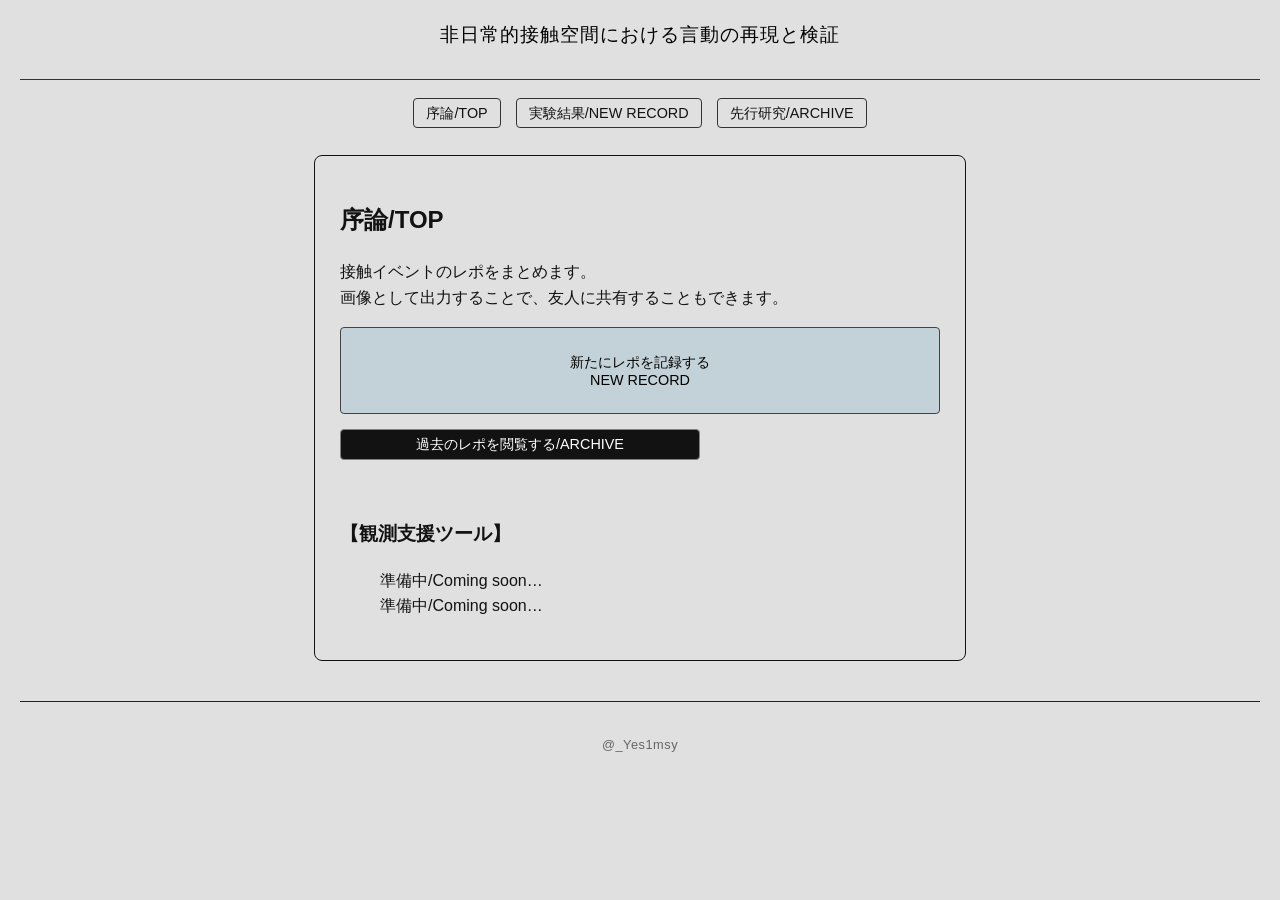
==== index.html @ 2d2f2fb6 "Rename repolog.html to index.html" ====
<!DOCTIPE html>
<html>
<head>
<meta charset="utf-8">
<meta name="author" content="_Yes1msy">
<meta name="description" content="接触イベントのレポをまとめる">
<title>repolog</title>
<link href="style.css" rel="stylesheet">
</head>
<body>

<!-- 1. ヘッダー&ナビゲーション（共通） -->
<header>
<h1>非日常的接触空間における言動の再現と検証</h1>
</header>
<div class="content">
<nav>
<ul>
<li><a href="repolog.html">序論/TOP</a></li>
<li><a href="record.html">実験結果/NEW RECORD</a></li>
<li><a href="archive.html">先行研究/ARCHIVE</a></li>
</ul>
</nav>

<!-- 2. メインコンテンツエリア -->
<main>
<section>
<h2>序論/TOP</h2>

<!-- 概要 -->
<p>接触イベントのレポをまとめます。<br>
画像として出力することで、友人に共有することもできます。</p>
</section>

<!-- ボタン -->
<section>
<div class="button-group">
<div>
<a href="record.html">
<button type="button" class="btn-primary">新たにレポを記録する<br>
NEW RECORD</button>
</a>
</div>
<div>
<a href="archive.html">
<button type="button">過去のレポを閲覧する/ARCHIVE</button>
</a>
</div>
<br>
</section>

<!-- 他ツールを並べる場所 -->
<section>
<h3>【観測支援ツール】</h3>
<div class="recomend">
<ul>
<li>準備中/Coming soon…</li>
<li>準備中/Coming soon…</li>
</ul>
</div>
</section>

</main>
</div>
<footer>
<p>@_Yes1msy</p>
</footer>
</body>
</html>
---- style.css ----
/* 全体 */
body{
background-color: #e0e0e0;
color:#121212;
font-family:sans-serif;
margin:0;
padding:20px;
line-height:1.6;
}

/* ヘッダー */
header{
text-align:center;
border-bottom:1px solid #333;
padding-bottom:15px;
margin-bottom:20px;
}

header h1{
font-size:1.2rem;
font-weight:normal;
letter-spacing:1px;
color:#000000;
}

/* ナビゲーションメニュー */
nav ul{
list-style:none;
padding:0;
display:flex;
justify-content:center;
gap:15px;
margin-bottom:30px;
}

nav a{
color:#121212;
text-decoration:none;
font-size:0.9rem;
padding:6px 12px;
border:1px solid #333;
border-radius:4px;
transition:0.2s;
}

/* メニューにマウスを乗せたときの変化 */
nav a:hover{
color:#fff;
border-color:#777;
background-color:#262626;
}

/* メインコンテンツの枠 */
main{
max-width:600px;
margin:0 auto;
background-color:#e0e0e0;
border:1px solid #121212;
border-radius:8px;
padding:25px;
}

/* 入力フォーム・ボタン周り */
div{
margin-bottom:15px;
}

label{
display:block;
font-size:0.85rem;
color:#121212;
margin-bottom:5px;
}

input[type="text"]
input[typy="date"]
select,
textarea{
width:100%;
padding:10px;
background-color:#c3d2d8;
border:1px solid #121212;
border-radius:4px;
color:#121212;
box-sizing:border-box;
}

/* 話者切り替え用：強制非表示クラス */
.is-hidden {
  display: none !important;
}

/* 入力欄をカチッとクリックしたとき */
input:focus, textarera:focus, select:focus{
outline:none;
border-color:#666;
}

/* ボタンのデザイン */
button{
background-color:#121212;
color:#fff;
border:1px solid #7f7f7f;
padding:5px 10px;
border-radius:4px;
cusor:pointer;
width:60%;
font-size:0.9rem;
transition:0.2s;
}

button:hover{
background-color:#999999;
border-color:#666;
}

/* 新規レポ用ボタンのデザイン */
.btn-primary{
background-color:#c3d2d8;
color:#000;
border:1px solid #444;
padding:25px 10px;
border-radius:4px;
cusor:pointer;
width:100%;
font-size:0.9rem;
transition:0.2s;
}

/* アーカイブボタンのデザイン */
.btn-record{
background-color:#3f3f3f;
color:#fff;
border:1px solid #444;
padding:12px 6px;
border-radius:20px;
cusor:pointer;
width:60%;
font-size:0.9rem;
transition:0.2s;
}

/* 他ツールを並べるところ */
.recomend ul{
list-style:none;
}

/* チャット風プレビューのスタイル */

/* ==========================================
   プレビューコンテナの基本枠
   ========================================== */
#preview-container {
  border-radius: 12px;
  padding: 0 0 20px 0;
  border: 1px solid #262626;
  box-sizing: border-box;
  overflow: hidden;
  transition: background-color 0.2s, border-color 0.2s;
}

/* ==========================================
   イベント情報エリア（端まで白・横並び）
   ========================================== */
.preview-header-info {
  background-color: #ffffff !important;
  padding: 18px 40px;
  margin-bottom: 24px;
  display: flex !important;
  justify-content: space-between !important;
  align-items: flex-start !important;
  font-size: 0.85rem;
  color: #333333;
  width: 100%;
  box-sizing: border-box;
  border-bottom: 1px solid #f0f0f0;
}

.preview-header-info p {
  margin: 4px 0;
  line-height: 1.4;
}

.preview-header-info span {
  color: #333333;
}

/* ==========================================
   チャットログ＆吹き出し配置
   ========================================== */
#chat-logs {
  padding: 0 16px;
}

.chat-row {
  display: flex;
  align-items: center;
  margin: 18px 0;
  gap: 8px;
}

/* 推し（左配置：ハートアイコン → 吹き出し） */
.chat-row-oshi {
  justify-content: flex-start;
}

/* 自分（右配置：吹き出し → アイコン） */
.chat-row-me {
  justify-content: flex-end;
}

/* 丸型アイコン */
.chat-icon {
  width: 40px !important;
  height: 40px !important;
  min-width: 40px !important;
  min-height: 40px !important;
  border-radius: 50% !important;
  overflow: hidden !important;
  display: flex !important;
  align-items: center !important;
  justify-content: center !important;
  background-color: #fff !important;
  border: 1px solid #ddd !important;
  flex-shrink: 0 !important;
}

/* アイコン内の画像 */
.chat-icon img {
  width: 100% !important;
  height: 100% !important;
  object-fit: cover !important;
  border-radius: 50% !important;
  display: block !important;
  margin: 0 !important;
  padding: 0 !important;
}

/* 吹き出し共通 */
.chat-bubble {
  position: relative;
  padding: 10px 20px;
  border-radius: 22px;
  max-width: 65%;
  font-size: 0.9rem;
  line-height: 1.4;
  box-sizing: border-box;
  border: none !important;
}

/* 推しの吹き出し */
.chat-oshi {
border-bottom-left-radius:4px !important;
border-bottom-right-radius:22px !important;
}

/* 自分の吹き出し */
.chat-me {
background-color:#dcdcdc !important;
color:#333333 !important;
border-bottom-right-radius:4px !important;
border-bottom-left-radius:22px !important;
}

/* システム動作メッセージ（カプセル） */
.chat-system {
  text-align: center;
  margin: 22px 0;
}

.chat-system-inner {
  display: inline-block;
  background-color: rgba(0, 0, 0, 0.2);
  color: #ffffff;
  font-size: 0.75rem;
  padding: 2px 56px;
  border-radius: 20px;
  letter-spacing: 0.5px;
}

/* MEMO欄 */
.preview-memo-box {
  background-color: rgba(255, 255, 255, 0.92);
  border-radius: 12px;
  padding: 16px 20px;
  margin: 24px 16px 0 16px;
  font-size: 0.9rem;
  border: none;
  color: #333333;
}

.preview-memo-title {
  font-size: 0.75rem;
  color: #888888;
  margin-bottom: 6px;
  letter-spacing: 1px;
}

/* ==========================================
   背景パターン（柄のベース指定）
   ========================================== */
.pattern-dots {
  background-size: 20px 20px !important;
  background-position: 0 0, 10px 10px !important;
}

.pattern-check {
  background-size: 24px 24px !important;
  background-position: 0 0, 12px 12px !important;
}

.pattern-stripe {
  background-size: 28px 28px !important;
  background-position: 0 0 !important;
}

.pattern-plain {
  background-image: none !important;
}

/* ==========================================
   テーマカラー別デザイン（8色）
   ========================================== */

/* 1. 黄 */
.theme-yellow { background-color: #fffef0; border-color: #fff2b2; }
.theme-yellow .chat-oshi { background-color: #f2cc42 !important; color: #ffffff !important; }
.theme-yellow.pattern-dots { background-image: radial-gradient(#ffe44d 2px, transparent 2.5px), radial-gradient(#ffe44d 2px, transparent 2.5px); }
.theme-yellow.pattern-check { background-image: linear-gradient(90deg, rgba(255, 228, 77, 0.4) 50%, transparent 50%), linear-gradient(rgba(255, 228, 77, 0.4) 50%, transparent 50%); }
.theme-yellow.pattern-stripe { background-image: repeating-linear-gradient(45deg, rgba(255, 228, 77, 0.3), rgba(255, 228, 77, 0.3) 10px, transparent 10px, transparent 20px); }

/* 2. 白 */
.theme-gray { background-color: #f5f5f5; border-color: #dddddd; }
.theme-gray .chat-oshi { background-color: #a8a8a8 !important; color: #ffffff !important; }
.theme-gray.pattern-dots { background-image: radial-gradient(#cccccc 2px, transparent 2.5px), radial-gradient(#cccccc 2px, transparent 2.5px); }
.theme-gray.pattern-check { background-image: linear-gradient(90deg, rgba(204, 204, 204, 0.4) 50%, transparent 50%), linear-gradient(rgba(204, 204, 204, 0.4) 50%, transparent 50%); }
.theme-gray.pattern-stripe { background-image: repeating-linear-gradient(45deg, rgba(204, 204, 204, 0.3), rgba(204, 204, 204, 0.3) 10px, transparent 10px, transparent 20px); }

/* 3. ピンク */
.theme-pink { background-color: #fff0f9; border-color: #f9b5de; }
.theme-pink .chat-oshi { background-color: #f9b5de !important; color: #ffffff !important; }
.theme-pink.pattern-dots { background-image: radial-gradient(#f9b5de 2px, transparent 2.5px), radial-gradient(#f9b5de 2px, transparent 2.5px); }
.theme-pink.pattern-check { background-image: linear-gradient(90deg, rgba(249, 181, 222, 0.4) 50%, transparent 50%), linear-gradient(rgba(249, 181, 222, 0.4) 50%, transparent 50%); }
.theme-pink.pattern-stripe { background-image: repeating-linear-gradient(45deg, rgba(249, 181, 222, 0.3), rgba(249, 181, 222, 0.3) 10px, transparent 10px, transparent 20px); }

/* 4. 青 */
.theme-blue { background-color: #f0f8ff; border-color: #b0e0e6; }
.theme-blue .chat-oshi { background-color: #79bdf2 !important; color: #ffffff !important; }
.theme-blue.pattern-dots { background-image: radial-gradient(#87ceeb 2px, transparent 2.5px), radial-gradient(#87ceeb 2px, transparent 2.5px); }
.theme-blue.pattern-check { background-image: linear-gradient(90deg, rgba(135, 206, 235, 0.4) 50%, transparent 50%), linear-gradient(rgba(135, 206, 235, 0.4) 50%, transparent 50%); }
.theme-blue.pattern-stripe { background-image: repeating-linear-gradient(45deg, rgba(135, 206, 235, 0.3), rgba(135, 206, 235, 0.3) 10px, transparent 10px, transparent 20px); }

/* 5. 赤 */
.theme-red { background-color: #fff5f5; border-color: #ffcccc; }
.theme-red .chat-oshi { background-color: #ff8080 !important; color: #ffffff !important; }
.theme-red.pattern-dots { background-image: radial-gradient(#ff9999 2px, transparent 2.5px), radial-gradient(#ff9999 2px, transparent 2.5px); }
.theme-red.pattern-check { background-image: linear-gradient(90deg, rgba(255, 153, 153, 0.4) 50%, transparent 50%), linear-gradient(rgba(255, 153, 153, 0.4) 50%, transparent 50%); }
.theme-red.pattern-stripe { background-image: repeating-linear-gradient(45deg, rgba(255, 153, 153, 0.3), rgba(255, 153, 153, 0.3) 10px, transparent 10px, transparent 20px); }

/* 6. 緑 */
.theme-green { background-color: #f0fff0; border-color: #c1ffc1; }
.theme-green .chat-oshi { background-color: #7ddc7d !important; color: #ffffff !important; }
.theme-green.pattern-dots { background-image: radial-gradient(#98fb98 15%, transparent 2px), radial-gradient(#98fb98 15%, transparent 2.5px); }
.theme-green.pattern-check { background-image: linear-gradient(90deg, rgba(152, 251, 152, 0.4) 50%, transparent 50%), linear-gradient(rgba(152, 251, 152, 0.4) 50%, transparent 50%); }
.theme-green.pattern-stripe { background-image: repeating-linear-gradient(45deg, rgba(152, 251, 152, 0.3), rgba(152, 251, 152, 0.3) 10px, transparent 10px, transparent 20px); }

/* 7. 紫 */
.theme-purple { background-color: #f8f0ff; border-color: #e6c8e6; }
.theme-purple .chat-oshi { background-color: #c48fe3 !important; color: #ffffff !important; }
.theme-purple.pattern-dots { background-image: radial-gradient(#dda0dd 2px, transparent 2.5px), radial-gradient(#dda0dd 2px, transparent 2.5px); }
.theme-purple.pattern-check { background-image: linear-gradient(90deg, rgba(221, 160, 221, 0.4) 50%, transparent 50%), linear-gradient(rgba(221, 160, 221, 0.4) 50%, transparent 50%); }
.theme-purple.pattern-stripe { background-image: repeating-linear-gradient(45deg, rgba(221, 160, 221, 0.3), rgba(221, 160, 221, 0.3) 10px, transparent 10px, transparent 20px); }

/* 8. 黒 */
.theme-dark { background-color: #2a2a2a; border-color: #444444; color: #ffffff !important; }
.theme-dark .preview-header-info { background-color: #333333 !important; color: #ffffff !important; border-bottom: 1px solid #444444 !important; }
.theme-dark .preview-header-info span { color: #ffffff !important; }
.theme-dark .preview-memo-box { background-color: rgba(50, 50, 50, 0.9) !important; color: #ffffff !important; }
.theme-dark .preview-memo-title { color: #aaaaaa !important; }
.theme-dark .chat-oshi { background-color: #666666 !important; color: #ffffff !important; }
.theme-dark.pattern-dots { background-image: radial-gradient(#555555 2px, transparent 2.5px), radial-gradient(#555555 2px, transparent 2.5px); }
.theme-dark.pattern-check { background-image: linear-gradient(90deg, rgba(85, 85, 85, 0.4) 50%, transparent 50%), linear-gradient(rgba(85, 85, 85, 0.4) 50%, transparent 50%); }
.theme-dark.pattern-stripe { background-image: repeating-linear-gradient(45deg, rgba(85, 85, 85, 0.3), rgba(85, 85, 85, 0.3) 10px, transparent 10px, transparent 20px); }

/* ==========================================
   プレビュー行の削除・編集用スタイル
   ========================================== */
.chat-row, .chat-system {
  position: relative;
}

/* 吹き出しや動作メッセージの上にマウスを乗せた時「クリックできる感」を出す */
.chat-bubble, .chat-system-inner {
  cursor: pointer;
  transition: opacity 0.2s, transform 0.1s;
}

.chat-bubble:hover, .chat-system-inner:hover {
  opacity: 0.9;
}

.chat-bubble:active, .chat-system-inner:active {
  transform: scale(0.98);
}

/* 削除ボタン（✖）の見た目設定 */
.chat-delete-btn {
  position: absolute;
  top: 50%;
  transform: translateY(-50%);
  background-color: #ff6b6b !important;
  color: #ffffff !important;
  border: none;
  border-radius: 50%;
  width: 22px;
  height: 22px;
  font-size: 12px;
  font-weight: bold;
  display: flex;
  align-items: center;
  justify-content: center;
  cursor: pointer;
  opacity: 0;
  transition: opacity 0.2s, background-color 0.2s;
  padding: 0;
  margin-top: 0 !important;
  z-index: 10;
}

/* 推し行（左）の✖ボタン配置 */
.chat-row-oshi .chat-delete-btn {
  top:-2px;
  left: -8px;
}

/* 自分行（右）の✖ボタン配置 */
.chat-row-me .chat-delete-btn {
  top:-2px;
  right: -8px;
}

/* システム動作行の✖ボタン配置 */
.chat-system .chat-delete-btn {
  right: 28px;
}

/* ホバーしたときだけ✖ボタンをふんわり表示 */
.chat-row:hover .chat-delete-btn,
.chat-system:hover .chat-delete-btn {
  opacity: 1;
}

.chat-delete-btn:hover {
  background-color: #ff3333 !important;
}

/* フッター */
footer{
text-align:center;
margin-top:40px;
padding-top:20px;
border-top:1px solid #222;
color:#666;
font-size:0.8rem;
letter-spacing:0.5px;
}

footer a{
color:#888;
text-decoration:none;
}

footer a:hover{
color:#ccc;
}
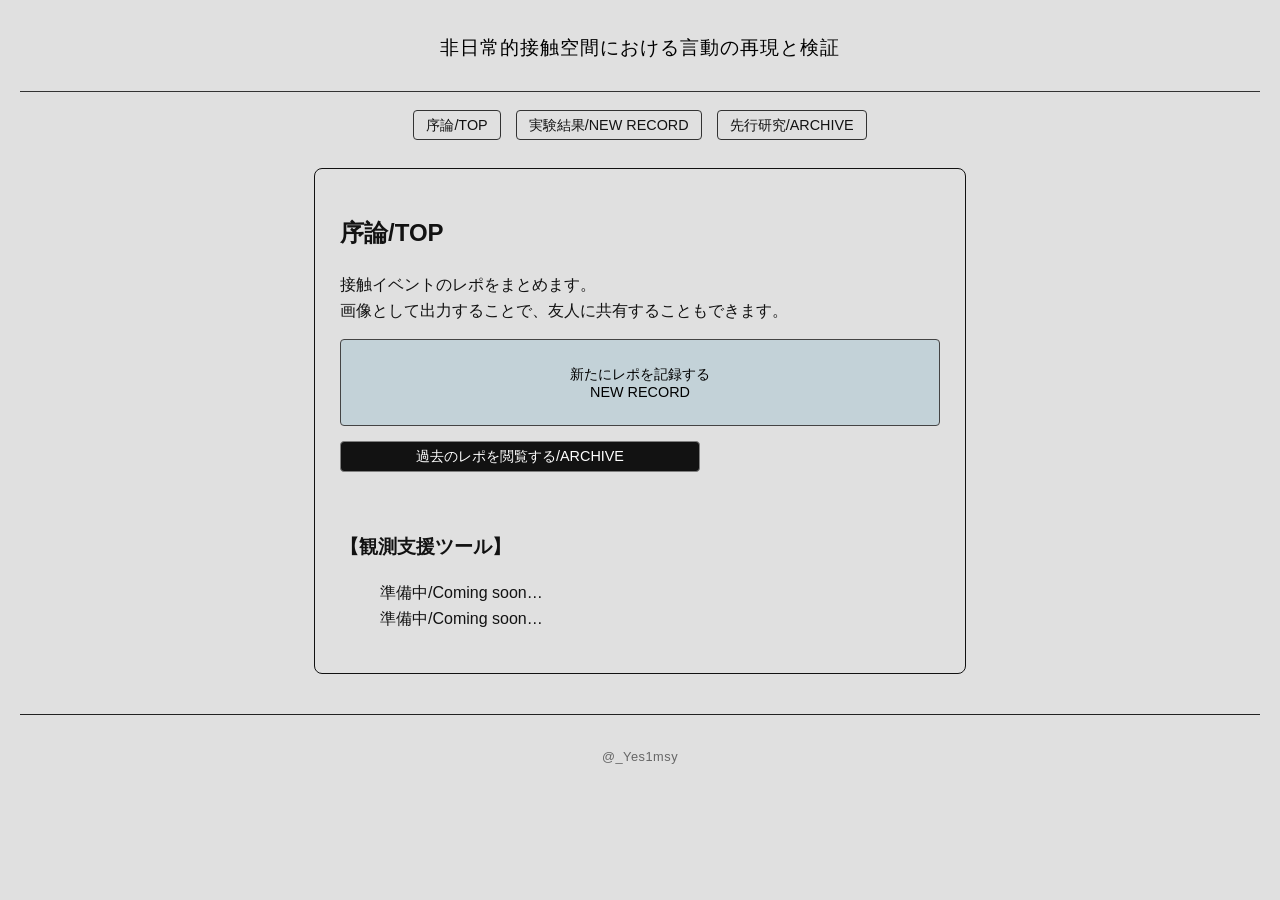
==== commit 48cc0922: "Add files via upload" ====
--- a/index.html
+++ b/index.html
@@ -1,7 +1,8 @@
-<!DOCTIPE html>
+<!DOCTYPE html>
 <html>
 <head>
 <meta charset="utf-8">
+<meta name="viewport" content="width=device-width, initial-scale=1.0">
 <meta name="author" content="_Yes1msy">
 <meta name="description" content="接触イベントのレポをまとめる">
 <title>repolog</title>
@@ -16,7 +17,7 @@
 <div class="content">
 <nav>
 <ul>
-<li><a href="repolog.html">序論/TOP</a></li>
+<li><a href="index.html">序論/TOP</a></li>
 <li><a href="record.html">実験結果/NEW RECORD</a></li>
 <li><a href="archive.html">先行研究/ARCHIVE</a></li>
 </ul>
@@ -66,4 +67,4 @@
 <p>@_Yes1msy</p>
 </footer>
 </body>
-</html>
+</html>
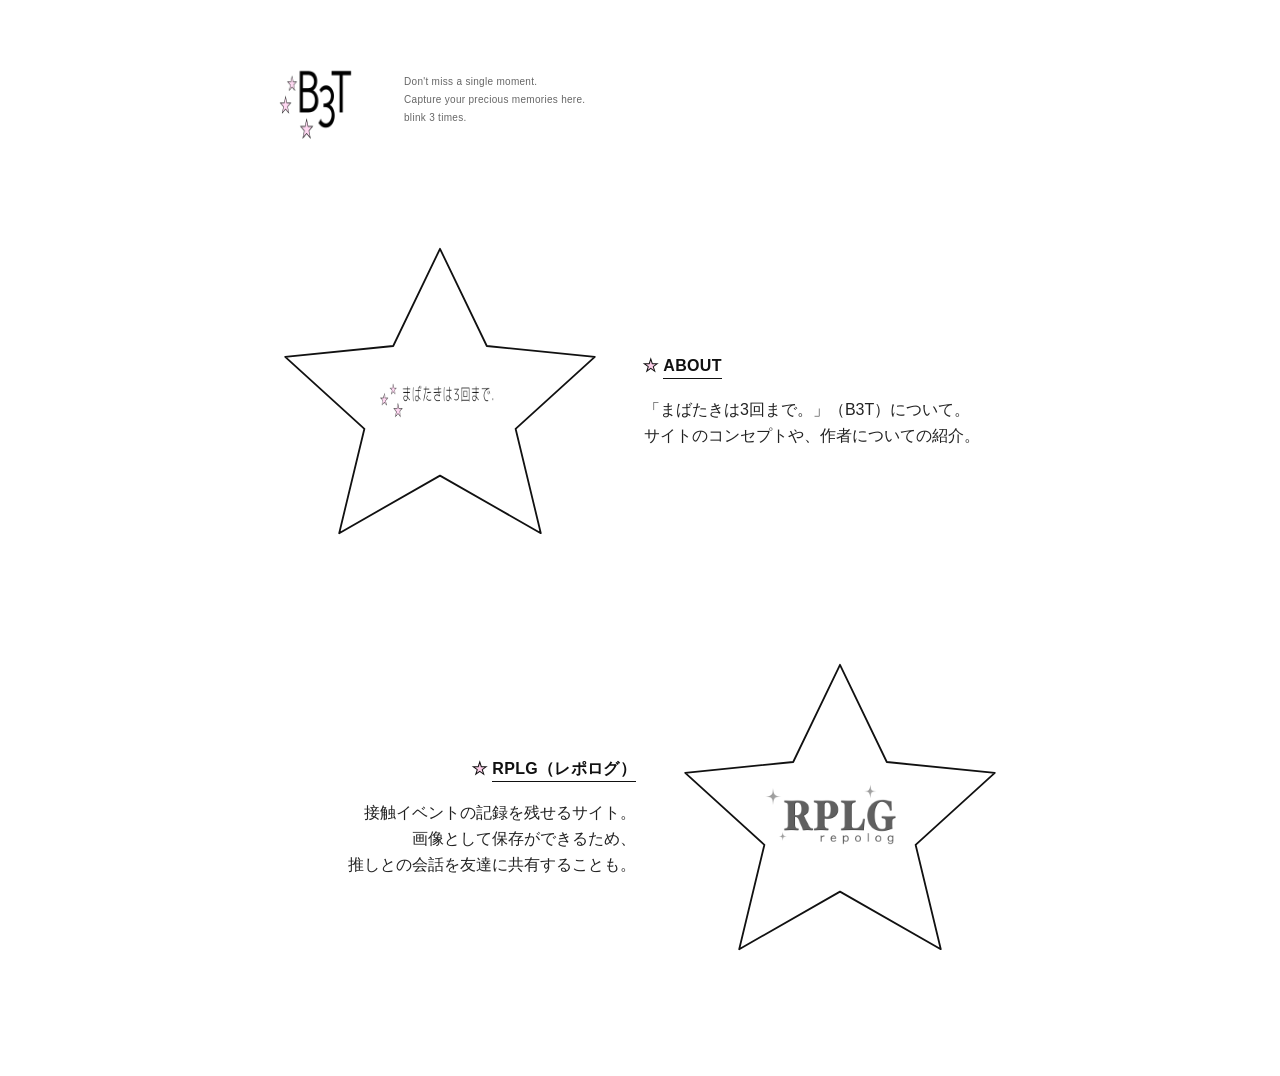
==== commit f3dc6ade: "Add files via upload" ====
--- a/index.html
+++ b/index.html
@@ -1,70 +1,65 @@
 <!DOCTYPE html>
-<html>
+<html lang="ja">
 <head>
-<meta charset="utf-8">
-<meta name="viewport" content="width=device-width, initial-scale=1.0">
-<meta name="author" content="_Yes1msy">
-<meta name="description" content="接触イベントのレポをまとめる">
-<title>repolog</title>
-<link href="style.css" rel="stylesheet">
+  <meta charset="UTF-8">
+  <meta name="viewport" content="width=device-width, initial-scale=1.0">
+  <title>B3T</title>
+  <link rel="stylesheet" href="index-style.css">
 </head>
 <body>
 
-<!-- 1. ヘッダー&ナビゲーション（共通） -->
-<header>
-<h1>非日常的接触空間における言動の再現と検証</h1>
+<header class="header">
+  <!-- ロゴエリア -->
+  <div class="logo-area">
+    <img src="images/B3T-logo-1.png" alt="B3T" class="logo-img">
+  </div>
+
+  <!-- 3行の英文 -->
+  <div class="header-text">
+    <p>Don't miss a single moment.</p>
+    <p>Capture your precious memories here.</p>
+    <p>blink 3 times.</p>
+  </div>
 </header>
-<div class="content">
-<nav>
-<ul>
-<li><a href="index.html">序論/TOP</a></li>
-<li><a href="record.html">実験結果/NEW RECORD</a></li>
-<li><a href="archive.html">先行研究/ARCHIVE</a></li>
-</ul>
-</nav>
 
-<!-- 2. メインコンテンツエリア -->
-<main>
-<section>
-<h2>序論/TOP</h2>
+<!-- メインコンテンツ（星型ボタン ＋ 説明文） -->
+  <main class="container">
 
-<!-- 概要 -->
-<p>接触イベントのレポをまとめます。<br>
-画像として出力することで、友人に共有することもできます。</p>
-</section>
+    <!-- 1つ目の星：ABOUT -->
+    <section class="item-row offset-left">
+      <a href="about.html" class="star-btn">
+<!-- 各 section 内の星SVG部分 -->
+<svg viewBox="0 0 100 100" class="star-svg">
+  <!-- 角丸と綺麗な形を両立したポッド型の星 -->
+  <polygon points="50,8 63,35 93,38 71,58 78,87 50,71 22,87 29,58 7,38 37,35" />
+</svg>
+        <img src="images/B3T-logo-2.png" alt="ABOUT" class="star-logo">
+      </a>
 
-<!-- ボタン -->
-<section>
-<div class="button-group">
-<div>
-<a href="record.html">
-<button type="button" class="btn-primary">新たにレポを記録する<br>
-NEW RECORD</button>
-</a>
-</div>
-<div>
-<a href="archive.html">
-<button type="button">過去のレポを閲覧する/ARCHIVE</button>
-</a>
-</div>
-<br>
-</section>
+      <div class="item-desc">
+        <h2><span>ABOUT</span></h2>
+        <p>「まばたきは3回まで。」（B3T）について。<br>サイトのコンセプトや、作者についての紹介。</p>
+      </div>
+    </section>
 
-<!-- 他ツールを並べる場所 -->
-<section>
-<h3>【観測支援ツール】</h3>
-<div class="recomend">
-<ul>
-<li>準備中/Coming soon…</li>
-<li>準備中/Coming soon…</li>
-</ul>
-</div>
-</section>
+    <!-- 2つ目の星：RPLG（レポログ） -->
+    <section class="item-row offset-right">
+      <a href="record.html" class="star-btn">
+<!-- 各 section 内の星SVG部分 -->
+<svg viewBox="0 0 100 100" class="star-svg">
+  <!-- 角丸と綺麗な形を両立したポッド型の星 -->
+  <polygon points="50,8 63,35 93,38 71,58 78,87 50,71 22,87 29,58 7,38 37,35" />
+</svg>
+        <img src="images/RPLG-logo.png" alt="RPLG" class="star-logo">
+      </a>
 
-</main>
-</div>
-<footer>
-<p>@_Yes1msy</p>
-</footer>
+      <div class="item-desc">
+        <h2><span>RPLG（レポログ）</span></h2>
+        <p>接触イベントの記録を残せるサイト。<br>画像として保存ができるため、<br>推しとの会話を友達に共有することも。</p>
+      </div>
+    </section>
+
+  </main>
+
 </body>
 </html>
--- a/index-style.css
+++ b/index-style.css
@@ -0,0 +1,231 @@
+@charset "UTF-8";
+
+/* ==========================================
+   全体の設定（カラー・リセット）
+   ========================================== */
+* {
+  box-sizing: border-box;
+  margin: 0;
+  padding: 0;
+}
+
+body {
+  font-family: -apple-system, BlinkMacSystemFont, "Segoe UI", Roboto, "Helvetica Neue", Arial, sans-serif;
+  background-color: #ffffff;
+  color: #222222;
+  line-height: 1.6;
+  padding: 40px 20px 80px;
+  max-width: 800px;
+  margin: 0 auto;
+}
+
+/* ==========================================
+   1. ヘッダー領域（ロゴ + 英文3行）
+   ========================================== */
+.header {
+  display: flex;
+  align-items: center;
+  gap: 24px;
+  margin-bottom: 60px;
+}
+
+/* ロゴ画像エリア */
+.logo-area .logo-img {
+  max-width: 120px;
+  height: auto;
+  display: block;
+}
+
+/* 英文テキストエリア */
+.header-text {
+  font-size: 10px;
+  color: #666666;
+  letter-spacing: 0.03em;
+  font-weight: 300;
+  line-height: 1.8;
+}
+
+.header-text p {
+  margin: 0;
+}
+
+
+/* ==========================================
+   2. メイン領域（ジグザグ・左右反転の配置）
+   ========================================== */
+.container {
+  display: flex;
+  flex-direction: column;
+  gap: 56px;
+}
+
+.item-row {
+  display: flex;
+  align-items: center;
+  gap: 24px;
+  width: 100%;
+}
+
+/* ------------------------------------------
+   ★ 左寄りの星（星 ➔ テキスト）
+   ------------------------------------------ */
+.offset-left {
+  justify-content: flex-start; /* 左寄せ */
+  text-align: left; /* テキスト左揃え */
+}
+
+/* ------------------------------------------
+   ★ 右寄りの星（テキスト ➔ 星）
+   ------------------------------------------ */
+.offset-right {
+  flex-direction: row-reverse; /* 並び順を右から左へ反転！ */
+  justify-content: flex-start; /* 右端側に寄せる */
+  text-align: right; /* テキスト右揃えにするとより自然で可愛いです */
+  margin-left: auto; /* 全体を右寄りに配置 */
+}
+
+/* ==========================================
+   3. 星型ボタンのデザイン（SVG + 中央ロゴ）
+   ========================================== */
+.star-btn {
+  position: relative;
+  display: flex;
+  align-items: center;
+  justify-content: center;
+  width: 360px;
+  height: 360px;
+  flex-shrink: 0;
+  text-decoration: none;
+  transition: transform 0.25s ease, filter 0.25s ease;
+}
+
+/* ホバー時の設定：右下に綺麗な影をつける */
+.star-btn:hover {
+  transform: scale(1.03);
+  /* 右下に落ちるほんのりピンク×黒の影 (X軸 3px, Y軸 5px, ぼかし 6px) */
+  filter: drop-shadow(3px 5px 6px rgba(0, 0, 0, 0.35)) drop-shadow(2px 3px 4px rgba(0, 0, 0, 0.08));
+}
+
+/* 背景の星SVG */
+.star-svg {
+  position: absolute;
+  top: 0;
+  left: 0;
+  width: 100%;
+  height: 100%;
+  z-index: 1;
+}
+
+.star-svg polygon {
+  fill: #ffffff; /* 通常時は白塗り */
+  stroke: #111111; /* ロゴに合わせた細めの黒縁 */
+  stroke-width: 0.5px;
+  stroke-linejoin: round;
+  transition: fill 0.25s ease;
+}
+
+/* 星の中に配置するロゴ画像 */
+.star-logo {
+  position: relative;
+  z-index: 2; /* 星の上に重ねる */
+  max-width: 50%;
+  max-height: 50%;
+  object-fit: contain;
+}
+
+
+/* ==========================================
+   右側の説明テキスト（星の下に下線を行かせない設定）
+   ========================================== */
+.item-desc h2 {
+  font-size: 16px;
+  font-weight: 600;
+  color: #111111;
+  margin-bottom: 18px;
+  letter-spacing: 0.02em;
+  display: inline-flex;
+  align-items: center;
+  gap: 6px;
+  /* h2自体には下線をつけません */
+}
+
+/* 小さい星（★）の設定 */
+.item-desc h2::before {
+  content: "★";
+  font-size: 13px;
+  color: #fbcfe8; /* 中は淡いピンク */
+  -webkit-text-stroke: 1px #111111; /* 黒の縁取り */
+  display: inline-block;
+}
+
+/* テキスト部分だけに下線をひく設定 */
+/* HTML側で <h2>☆ <span>RPLG(レポログ)</span></h2> のようにspanで囲むか、下記のように文字だけに適用 */
+.item-desc h2 span {
+  border-bottom: 1.8px solid #111111; /* 文字の幅だけに下線 */
+  padding-bottom: 0px;
+}
+
+
+/* ==========================================
+   5. スマホ表示時の調整（スマホでもジグザグを維持）
+   ========================================== */
+@media (max-width: 600px) {
+  body {
+    padding: 20px 12px 60px; /* 余白を少し詰めて画面を広く使う */
+  }
+
+  /* ヘッダーの調整 */
+  .header {
+    flex-direction: row; /* スマホでもロゴと英文を横並び維持 */
+    align-items: center;
+    gap: 12px;
+    margin-bottom: 36px;
+  }
+
+  .logo-area .logo-img {
+    max-width: 100px; /* スマホ用にロゴを少しコンパクトに */
+  }
+
+  .header-text {
+    font-size: 10.5px; /* 英文のフォントサイズ調整 */
+    line-height: 1.4;
+  }
+
+  /* メインエリアの隙間 */
+  .container {
+    gap: 32px;
+  }
+
+  .item-row {
+    gap: 10px; /* 星とテキストの間の隙間をギュッと詰める */
+  }
+
+  /* 星ボタンのサイズ（スマホ用に小さくして収める） */
+  .star-btn {
+    width: 240px;
+    height: 240px;
+  }
+
+  /* ★ 左寄りの星（スマホ） */
+  .offset-left {
+    padding-right: 15px; /* 右側に少しゆとりを作る */
+  }
+
+  /* ★ 右寄りの星（スマホでも左右反転＆右寄せを維持！） */
+  .offset-right {
+    flex-direction: row-reverse; /* 「テキスト ➔ 星」の順を維持 */
+    text-align: right;          /* 右揃えを維持 */
+    padding-left: 15px;         /* 左側に少しゆとりを作る */
+  }
+
+  /* 説明テキストの文字サイズ調整 */
+  .item-desc h2 {
+    font-size: 13.5px;
+    margin-bottom: 10px;
+  }
+
+  .item-desc p {
+    font-size: 10.5px;
+    line-height: 1.5;
+  }
+}
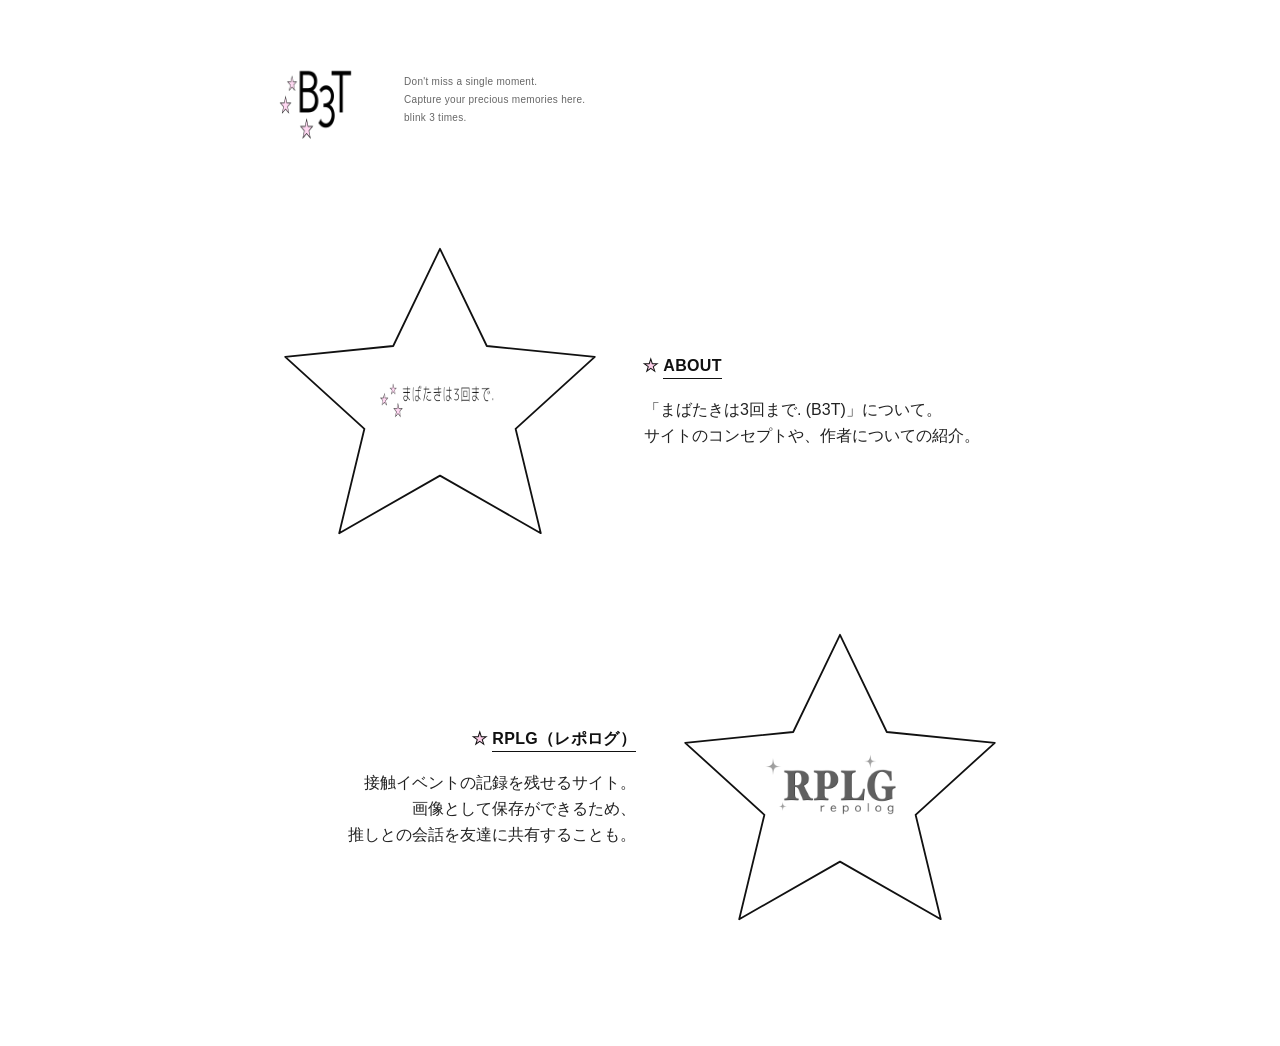
==== commit 2fe384c0: "Add files via upload" ====
--- a/index.html
+++ b/index.html
@@ -38,13 +38,13 @@
 
       <div class="item-desc">
         <h2><span>ABOUT</span></h2>
-        <p>「まばたきは3回まで。」（B3T）について。<br>サイトのコンセプトや、作者についての紹介。</p>
+        <p>「まばたきは3回まで. (B3T)」について。<br>サイトのコンセプトや、作者についての紹介。</p>
       </div>
     </section>
 
     <!-- 2つ目の星：RPLG（レポログ） -->
     <section class="item-row offset-right">
-      <a href="record.html" class="star-btn">
+      <a href="RPLG.html" class="star-btn">
 <!-- 各 section 内の星SVG部分 -->
 <svg viewBox="0 0 100 100" class="star-svg">
   <!-- 角丸と綺麗な形を両立したポッド型の星 -->
--- a/index-style.css
+++ b/index-style.css
@@ -56,7 +56,7 @@
 .container {
   display: flex;
   flex-direction: column;
-  gap: 56px;
+  gap: 26px;
 }
 
 .item-row {
@@ -183,17 +183,17 @@
   }
 
   .logo-area .logo-img {
-    max-width: 100px; /* スマホ用にロゴを少しコンパクトに */
+    max-width: 80px; /* スマホ用にロゴを少しコンパクトに */
   }
 
   .header-text {
-    font-size: 10.5px; /* 英文のフォントサイズ調整 */
+    font-size: 8px; /* 英文のフォントサイズ調整 */
     line-height: 1.4;
   }
 
   /* メインエリアの隙間 */
   .container {
-    gap: 32px;
+    gap: 16px;
   }
 
   .item-row {
@@ -202,8 +202,8 @@
 
   /* 星ボタンのサイズ（スマホ用に小さくして収める） */
   .star-btn {
-    width: 240px;
-    height: 240px;
+    width: 200px;
+    height: 200px;
   }
 
   /* ★ 左寄りの星（スマホ） */
@@ -220,12 +220,12 @@
 
   /* 説明テキストの文字サイズ調整 */
   .item-desc h2 {
-    font-size: 13.5px;
+    font-size: 12px;
     margin-bottom: 10px;
   }
 
   .item-desc p {
-    font-size: 10.5px;
+    font-size: 8px;
     line-height: 1.5;
   }
 }
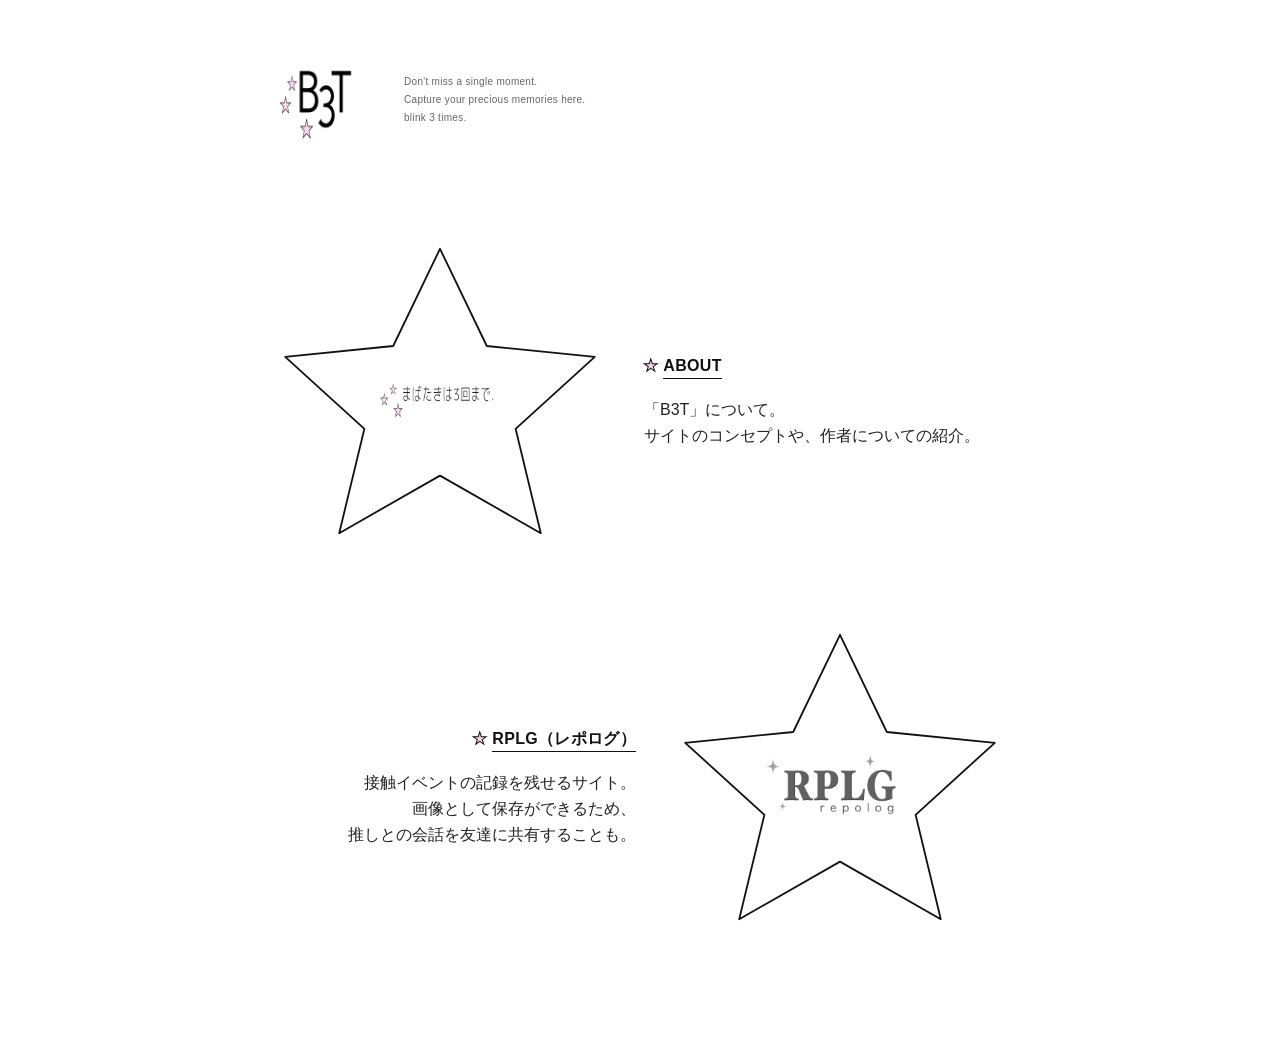
==== commit 69721566: "Add files via upload" ====
--- a/index.html
+++ b/index.html
@@ -38,7 +38,7 @@
 
       <div class="item-desc">
         <h2><span>ABOUT</span></h2>
-        <p>「まばたきは3回まで. (B3T)」について。<br>サイトのコンセプトや、作者についての紹介。</p>
+        <p>「B3T」について。<br>サイトのコンセプトや、作者についての紹介。</p>
       </div>
     </section>
 
